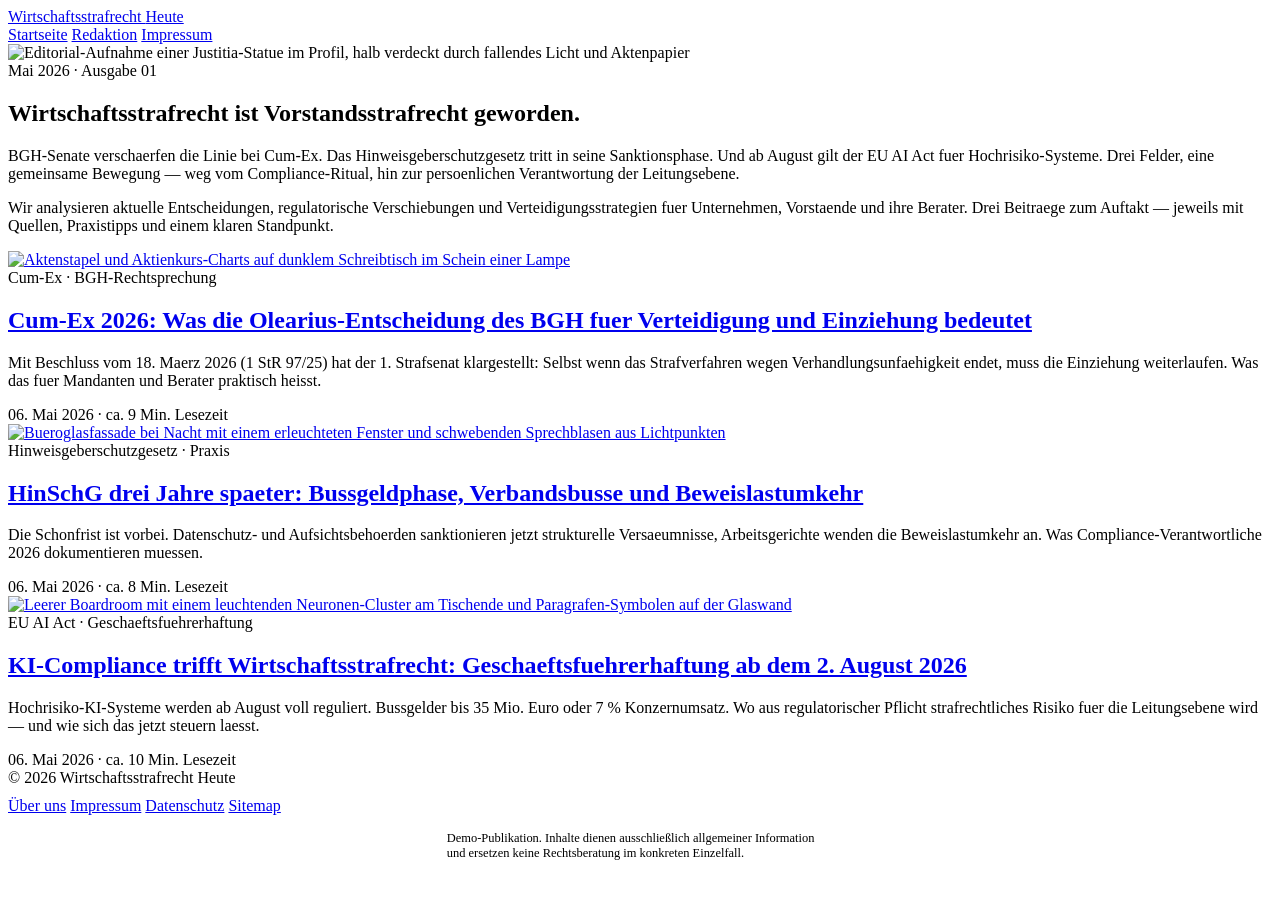
==== index.html @ bb045450 "fix: prefix absolute paths for GitHub Pages project URL" ====
<!doctype html>
<html lang="de">
<head>
<meta charset="utf-8">
<meta name="viewport" content="width=device-width,initial-scale=1">
<title>Wirtschaftsstrafrecht Heute &mdash; Analyse, Rechtsprechung und Compliance</title>
<meta name="description" content="Aktuelle Entwicklungen im Wirtschaftsstrafrecht: BGH-Rechtsprechung zu Cum-Ex, Hinweisgeberschutzgesetz in der Praxis, Geschaeftsfuehrerhaftung unter dem EU AI Act. Fundierte Analysen fuer Compliance, Verteidigung und Unternehmensleitung.">
<meta name="robots" content="index,follow,max-image-preview:large">
<meta name="author" content="Redaktion Wirtschaftsstrafrecht Heute">
<link rel="canonical" href="https://nichtagentur.github.io/wirtschaftsstrafrecht-heute/">
<link rel="stylesheet" href="/wirtschaftsstrafrecht-heute/assets/style.css">
<meta property="og:title" content="Wirtschaftsstrafrecht Heute &mdash; Analyse, Rechtsprechung und Compliance">
<meta property="og:description" content="Aktuelle Entwicklungen im Wirtschaftsstrafrecht: Cum-Ex, Hinweisgeberschutz, EU AI Act.">
<meta property="og:type" content="website">
<meta property="og:image" content="https://nichtagentur.github.io/wirtschaftsstrafrecht-heute/images/brand.jpg">
<meta property="og:locale" content="de_DE">
<meta name="twitter:card" content="summary_large_image">
<script type="application/ld+json">
{
  "@context":"https://schema.org",
  "@type":"Blog",
  "name":"Wirtschaftsstrafrecht Heute",
  "url":"https://nichtagentur.github.io/wirtschaftsstrafrecht-heute/",
  "description":"Aktuelle Analysen zu Wirtschaftsstrafrecht, Compliance und Unternehmensverteidigung im deutschsprachigen Raum.",
  "inLanguage":"de-DE",
  "publisher":{
    "@type":"Organization",
    "name":"Wirtschaftsstrafrecht Heute",
    "url":"https://nichtagentur.github.io/wirtschaftsstrafrecht-heute/"
  }
}
</script>
</head>
<body>
<header class="site">
  <a class="brand" href="/wirtschaftsstrafrecht-heute/">Wirtschaftsstrafrecht <span>Heute</span></a>
  <nav>
    <a href="/wirtschaftsstrafrecht-heute/">Startseite</a>
    <a href="/wirtschaftsstrafrecht-heute/about.html">Redaktion</a>
    <a href="/wirtschaftsstrafrecht-heute/impressum.html">Impressum</a>
  </nav>
</header>

<section class="hero">
  <img src="/wirtschaftsstrafrecht-heute/images/brand.jpg" alt="Editorial-Aufnahme einer Justitia-Statue im Profil, halb verdeckt durch fallendes Licht und Aktenpapier">
  <div class="overlay">
    <div class="kicker">Mai 2026 &middot; Ausgabe 01</div>
    <h1>Wirtschaftsstrafrecht ist Vorstandsstrafrecht geworden.</h1>
    <p class="lede">BGH-Senate verschaerfen die Linie bei Cum-Ex. Das Hinweisgeberschutzgesetz tritt in seine Sanktionsphase. Und ab August gilt der EU AI Act fuer Hochrisiko-Systeme. Drei Felder, eine gemeinsame Bewegung &mdash; weg vom Compliance-Ritual, hin zur persoenlichen Verantwortung der Leitungsebene.</p>
  </div>
</section>

<main>
  <div class="intro">
    <p>Wir analysieren aktuelle Entscheidungen, regulatorische Verschiebungen und Verteidigungsstrategien fuer Unternehmen, Vorstaende und ihre Berater. Drei Beitraege zum Auftakt &mdash; jeweils mit Quellen, Praxistipps und einem klaren Standpunkt.</p>
  </div>

  <section class="cards">
    <article class="card">
      <a class="thumb" href="/wirtschaftsstrafrecht-heute/articles/cum-ex-bgh-2026.html"><img src="/wirtschaftsstrafrecht-heute/images/cumex-sm.jpg" alt="Aktenstapel und Aktienkurs-Charts auf dunklem Schreibtisch im Schein einer Lampe"></a>
      <div class="body">
        <div class="topic">Cum-Ex &middot; BGH-Rechtsprechung</div>
        <h2><a href="/wirtschaftsstrafrecht-heute/articles/cum-ex-bgh-2026.html">Cum-Ex 2026: Was die Olearius-Entscheidung des BGH fuer Verteidigung und Einziehung bedeutet</a></h2>
        <p class="deck">Mit Beschluss vom 18. Maerz 2026 (1 StR 97/25) hat der 1. Strafsenat klargestellt: Selbst wenn das Strafverfahren wegen Verhandlungsunfaehigkeit endet, muss die Einziehung weiterlaufen. Was das fuer Mandanten und Berater praktisch heisst.</p>
        <div class="meta">06. Mai 2026 &middot; ca. 9 Min. Lesezeit</div>
      </div>
    </article>

    <article class="card">
      <a class="thumb" href="/wirtschaftsstrafrecht-heute/articles/hinweisgeberschutz-praxis-2026.html"><img src="/wirtschaftsstrafrecht-heute/images/hinsch-sm.jpg" alt="Bueroglasfassade bei Nacht mit einem erleuchteten Fenster und schwebenden Sprechblasen aus Lichtpunkten"></a>
      <div class="body">
        <div class="topic">Hinweisgeberschutzgesetz &middot; Praxis</div>
        <h2><a href="/wirtschaftsstrafrecht-heute/articles/hinweisgeberschutz-praxis-2026.html">HinSchG drei Jahre spaeter: Bussgeldphase, Verbandsbusse und Beweislastumkehr</a></h2>
        <p class="deck">Die Schonfrist ist vorbei. Datenschutz- und Aufsichtsbehoerden sanktionieren jetzt strukturelle Versaeumnisse, Arbeitsgerichte wenden die Beweislastumkehr an. Was Compliance-Verantwortliche 2026 dokumentieren muessen.</p>
        <div class="meta">06. Mai 2026 &middot; ca. 8 Min. Lesezeit</div>
      </div>
    </article>

    <article class="card">
      <a class="thumb" href="/wirtschaftsstrafrecht-heute/articles/ki-compliance-strafrecht-2026.html"><img src="/wirtschaftsstrafrecht-heute/images/ki-sm.jpg" alt="Leerer Boardroom mit einem leuchtenden Neuronen-Cluster am Tischende und Paragrafen-Symbolen auf der Glaswand"></a>
      <div class="body">
        <div class="topic">EU AI Act &middot; Geschaeftsfuehrerhaftung</div>
        <h2><a href="/wirtschaftsstrafrecht-heute/articles/ki-compliance-strafrecht-2026.html">KI-Compliance trifft Wirtschaftsstrafrecht: Geschaeftsfuehrerhaftung ab dem 2. August 2026</a></h2>
        <p class="deck">Hochrisiko-KI-Systeme werden ab August voll reguliert. Bussgelder bis 35 Mio. Euro oder 7 % Konzernumsatz. Wo aus regulatorischer Pflicht strafrechtliches Risiko fuer die Leitungsebene wird &mdash; und wie sich das jetzt steuern laesst.</p>
        <div class="meta">06. Mai 2026 &middot; ca. 10 Min. Lesezeit</div>
      </div>
    </article>
  </section>
</main>

<footer class="site">
  <div>&copy; 2026 Wirtschaftsstrafrecht Heute</div>
  <div style="margin-top:.6rem">
    <a href="/wirtschaftsstrafrecht-heute/about.html">&Uuml;ber uns</a>
    <a href="/wirtschaftsstrafrecht-heute/impressum.html">Impressum</a>
    <a href="/wirtschaftsstrafrecht-heute/datenschutz.html">Datenschutz</a>
    <a href="/wirtschaftsstrafrecht-heute/sitemap.xml">Sitemap</a>
  </div>
  <div style="margin-top:1rem;font-size:.78rem;max-width:62ch;margin-left:auto;margin-right:auto">
    Demo-Publikation. Inhalte dienen ausschlie&szlig;lich allgemeiner Information und ersetzen keine Rechtsberatung im konkreten Einzelfall.
  </div>
</footer>
</body>
</html>
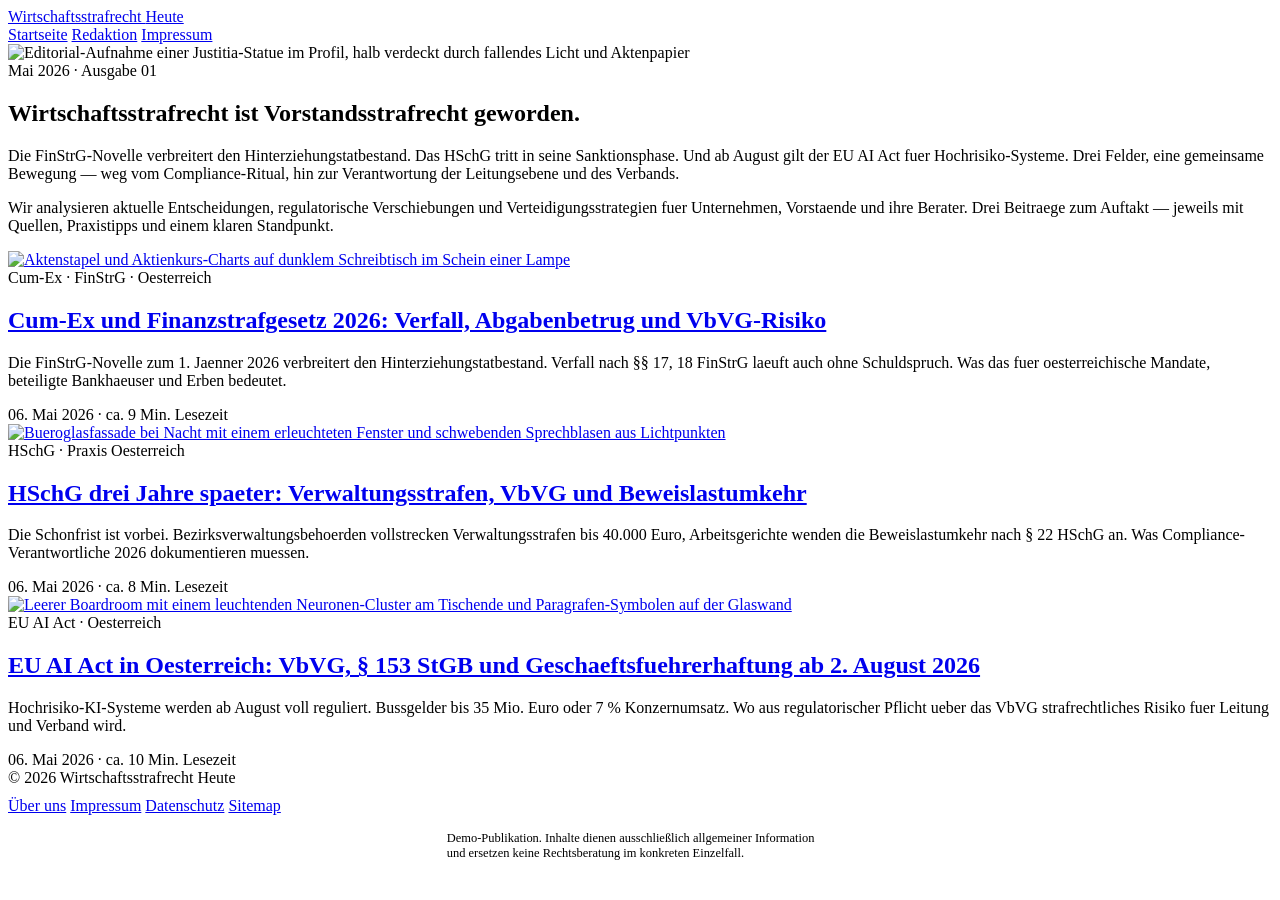
==== commit a893de20: "AT: rewrite all three articles for Austrian law (FinStrG, HSchG-AT, VbVG, RTR/KI-Servicestelle)" ====
--- a/index.html
+++ b/index.html
@@ -1,16 +1,16 @@
 <!doctype html>
-<html lang="de">
+<html lang="de-AT">
 <head>
 <meta charset="utf-8">
 <meta name="viewport" content="width=device-width,initial-scale=1">
 <title>Wirtschaftsstrafrecht Heute &mdash; Analyse, Rechtsprechung und Compliance</title>
-<meta name="description" content="Aktuelle Entwicklungen im Wirtschaftsstrafrecht: BGH-Rechtsprechung zu Cum-Ex, Hinweisgeberschutzgesetz in der Praxis, Geschaeftsfuehrerhaftung unter dem EU AI Act. Fundierte Analysen fuer Compliance, Verteidigung und Unternehmensleitung.">
+<meta name="description" content="Aktuelle Entwicklungen im oesterreichischen Wirtschaftsstrafrecht: Cum-Ex und FinStrG-Novelle 2026, HinweisgeberInnenschutzgesetz in der Praxis, Geschaeftsfuehrerhaftung unter dem EU AI Act und VbVG. Fundierte Analysen fuer Compliance, Verteidigung und Unternehmensleitung.">
 <meta name="robots" content="index,follow,max-image-preview:large">
 <meta name="author" content="Redaktion Wirtschaftsstrafrecht Heute">
 <link rel="canonical" href="https://nichtagentur.github.io/wirtschaftsstrafrecht-heute/">
 <link rel="stylesheet" href="/wirtschaftsstrafrecht-heute/assets/style.css">
-<meta property="og:title" content="Wirtschaftsstrafrecht Heute &mdash; Analyse, Rechtsprechung und Compliance">
-<meta property="og:description" content="Aktuelle Entwicklungen im Wirtschaftsstrafrecht: Cum-Ex, Hinweisgeberschutz, EU AI Act.">
+<meta property="og:title" content="Wirtschaftsstrafrecht Heute &mdash; Oesterreich, Analyse, Rechtsprechung, Compliance">
+<meta property="og:description" content="Aktuelle Entwicklungen im oesterreichischen Wirtschaftsstrafrecht: Cum-Ex und FinStrG, HSchG, EU AI Act und VbVG.">
 <meta property="og:type" content="website">
 <meta property="og:image" content="https://nichtagentur.github.io/wirtschaftsstrafrecht-heute/images/brand.jpg">
 <meta property="og:locale" content="de_DE">
@@ -21,8 +21,8 @@
   "@type":"Blog",
   "name":"Wirtschaftsstrafrecht Heute",
   "url":"https://nichtagentur.github.io/wirtschaftsstrafrecht-heute/",
-  "description":"Aktuelle Analysen zu Wirtschaftsstrafrecht, Compliance und Unternehmensverteidigung im deutschsprachigen Raum.",
-  "inLanguage":"de-DE",
+  "description":"Aktuelle Analysen zum oesterreichischen Wirtschaftsstrafrecht, zur Compliance-Praxis und Unternehmensverteidigung.",
+  "inLanguage":"de-AT",
   "publisher":{
     "@type":"Organization",
     "name":"Wirtschaftsstrafrecht Heute",
@@ -46,7 +46,7 @@
   <div class="overlay">
     <div class="kicker">Mai 2026 &middot; Ausgabe 01</div>
     <h1>Wirtschaftsstrafrecht ist Vorstandsstrafrecht geworden.</h1>
-    <p class="lede">BGH-Senate verschaerfen die Linie bei Cum-Ex. Das Hinweisgeberschutzgesetz tritt in seine Sanktionsphase. Und ab August gilt der EU AI Act fuer Hochrisiko-Systeme. Drei Felder, eine gemeinsame Bewegung &mdash; weg vom Compliance-Ritual, hin zur persoenlichen Verantwortung der Leitungsebene.</p>
+    <p class="lede">Die FinStrG-Novelle verbreitert den Hinterziehungstatbestand. Das HSchG tritt in seine Sanktionsphase. Und ab August gilt der EU AI Act fuer Hochrisiko-Systeme. Drei Felder, eine gemeinsame Bewegung &mdash; weg vom Compliance-Ritual, hin zur Verantwortung der Leitungsebene und des Verbands.</p>
   </div>
 </section>
 
@@ -59,9 +59,9 @@
     <article class="card">
       <a class="thumb" href="/wirtschaftsstrafrecht-heute/articles/cum-ex-bgh-2026.html"><img src="/wirtschaftsstrafrecht-heute/images/cumex-sm.jpg" alt="Aktenstapel und Aktienkurs-Charts auf dunklem Schreibtisch im Schein einer Lampe"></a>
       <div class="body">
-        <div class="topic">Cum-Ex &middot; BGH-Rechtsprechung</div>
-        <h2><a href="/wirtschaftsstrafrecht-heute/articles/cum-ex-bgh-2026.html">Cum-Ex 2026: Was die Olearius-Entscheidung des BGH fuer Verteidigung und Einziehung bedeutet</a></h2>
-        <p class="deck">Mit Beschluss vom 18. Maerz 2026 (1 StR 97/25) hat der 1. Strafsenat klargestellt: Selbst wenn das Strafverfahren wegen Verhandlungsunfaehigkeit endet, muss die Einziehung weiterlaufen. Was das fuer Mandanten und Berater praktisch heisst.</p>
+        <div class="topic">Cum-Ex &middot; FinStrG &middot; Oesterreich</div>
+        <h2><a href="/wirtschaftsstrafrecht-heute/articles/cum-ex-bgh-2026.html">Cum-Ex und Finanzstrafgesetz 2026: Verfall, Abgabenbetrug und VbVG-Risiko</a></h2>
+        <p class="deck">Die FinStrG-Novelle zum 1. Jaenner 2026 verbreitert den Hinterziehungstatbestand. Verfall nach &sect;&sect; 17, 18 FinStrG laeuft auch ohne Schuldspruch. Was das fuer oesterreichische Mandate, beteiligte Bankhaeuser und Erben bedeutet.</p>
         <div class="meta">06. Mai 2026 &middot; ca. 9 Min. Lesezeit</div>
       </div>
     </article>
@@ -69,9 +69,9 @@
     <article class="card">
       <a class="thumb" href="/wirtschaftsstrafrecht-heute/articles/hinweisgeberschutz-praxis-2026.html"><img src="/wirtschaftsstrafrecht-heute/images/hinsch-sm.jpg" alt="Bueroglasfassade bei Nacht mit einem erleuchteten Fenster und schwebenden Sprechblasen aus Lichtpunkten"></a>
       <div class="body">
-        <div class="topic">Hinweisgeberschutzgesetz &middot; Praxis</div>
-        <h2><a href="/wirtschaftsstrafrecht-heute/articles/hinweisgeberschutz-praxis-2026.html">HinSchG drei Jahre spaeter: Bussgeldphase, Verbandsbusse und Beweislastumkehr</a></h2>
-        <p class="deck">Die Schonfrist ist vorbei. Datenschutz- und Aufsichtsbehoerden sanktionieren jetzt strukturelle Versaeumnisse, Arbeitsgerichte wenden die Beweislastumkehr an. Was Compliance-Verantwortliche 2026 dokumentieren muessen.</p>
+        <div class="topic">HSchG &middot; Praxis Oesterreich</div>
+        <h2><a href="/wirtschaftsstrafrecht-heute/articles/hinweisgeberschutz-praxis-2026.html">HSchG drei Jahre spaeter: Verwaltungsstrafen, VbVG und Beweislastumkehr</a></h2>
+        <p class="deck">Die Schonfrist ist vorbei. Bezirksverwaltungsbehoerden vollstrecken Verwaltungsstrafen bis 40.000 Euro, Arbeitsgerichte wenden die Beweislastumkehr nach &sect; 22 HSchG an. Was Compliance-Verantwortliche 2026 dokumentieren muessen.</p>
         <div class="meta">06. Mai 2026 &middot; ca. 8 Min. Lesezeit</div>
       </div>
     </article>
@@ -79,9 +79,9 @@
     <article class="card">
       <a class="thumb" href="/wirtschaftsstrafrecht-heute/articles/ki-compliance-strafrecht-2026.html"><img src="/wirtschaftsstrafrecht-heute/images/ki-sm.jpg" alt="Leerer Boardroom mit einem leuchtenden Neuronen-Cluster am Tischende und Paragrafen-Symbolen auf der Glaswand"></a>
       <div class="body">
-        <div class="topic">EU AI Act &middot; Geschaeftsfuehrerhaftung</div>
-        <h2><a href="/wirtschaftsstrafrecht-heute/articles/ki-compliance-strafrecht-2026.html">KI-Compliance trifft Wirtschaftsstrafrecht: Geschaeftsfuehrerhaftung ab dem 2. August 2026</a></h2>
-        <p class="deck">Hochrisiko-KI-Systeme werden ab August voll reguliert. Bussgelder bis 35 Mio. Euro oder 7 % Konzernumsatz. Wo aus regulatorischer Pflicht strafrechtliches Risiko fuer die Leitungsebene wird &mdash; und wie sich das jetzt steuern laesst.</p>
+        <div class="topic">EU AI Act &middot; Oesterreich</div>
+        <h2><a href="/wirtschaftsstrafrecht-heute/articles/ki-compliance-strafrecht-2026.html">EU AI Act in Oesterreich: VbVG, &sect; 153 StGB und Geschaeftsfuehrerhaftung ab 2. August 2026</a></h2>
+        <p class="deck">Hochrisiko-KI-Systeme werden ab August voll reguliert. Bussgelder bis 35 Mio. Euro oder 7 % Konzernumsatz. Wo aus regulatorischer Pflicht ueber das VbVG strafrechtliches Risiko fuer Leitung und Verband wird.</p>
         <div class="meta">06. Mai 2026 &middot; ca. 10 Min. Lesezeit</div>
       </div>
     </article>
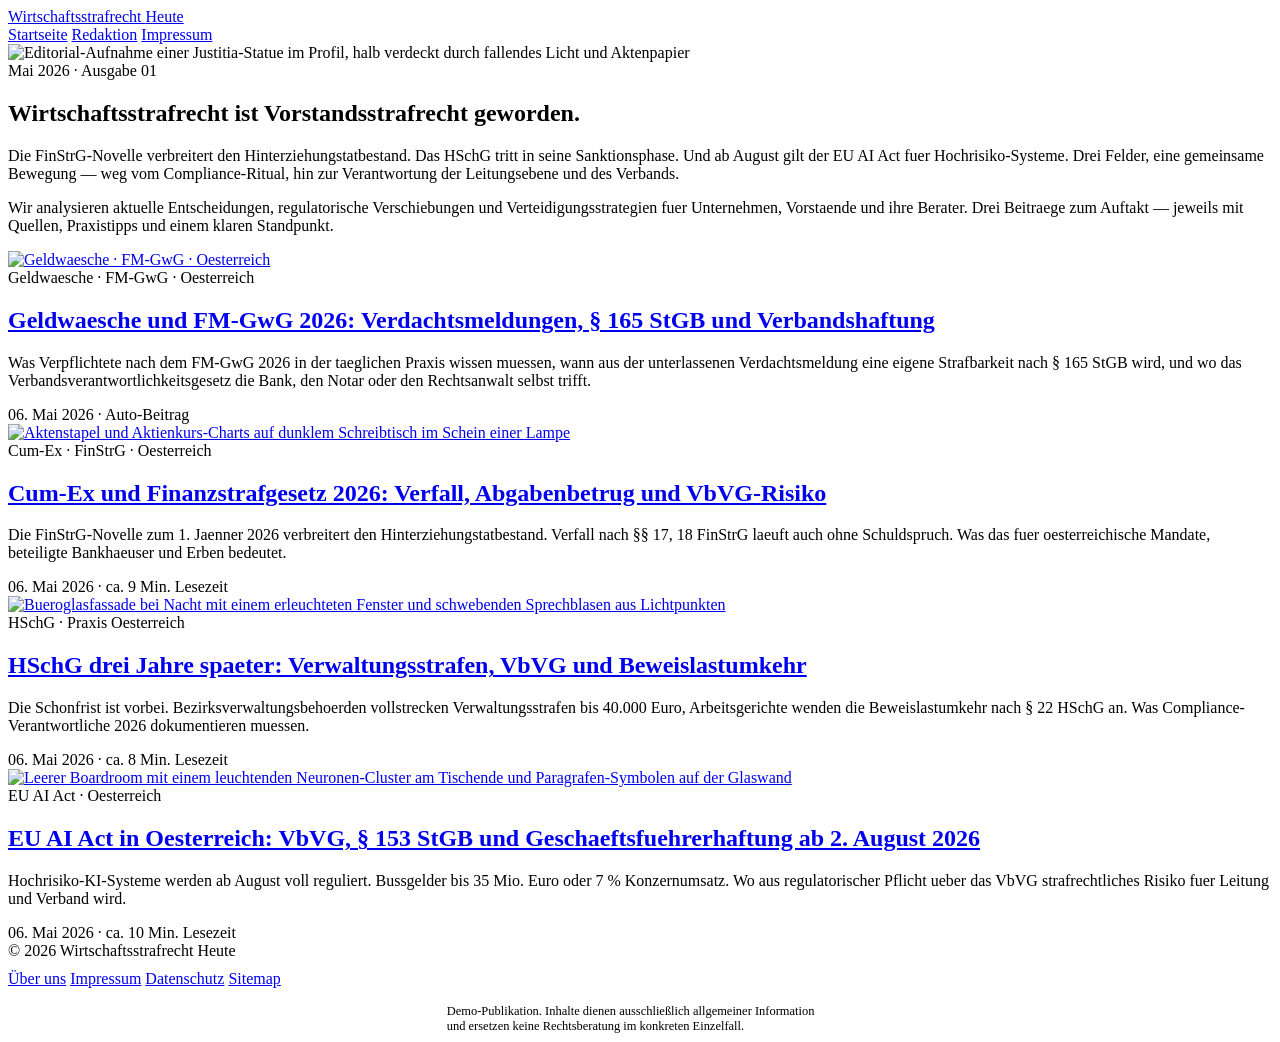
==== commit 6aa7d40a: "auto: Geldwaesche und FM-GwG 2026: Verdachtsmeldungen, Paragraf 165 StGB und Verbandsh" ====
--- a/index.html
+++ b/index.html
@@ -57,6 +57,16 @@
 
   <section class="cards">
     <article class="card">
+      <a class="thumb" href="/wirtschaftsstrafrecht-heute/articles/geldwaesche-fmgwg-2026.html"><img src="/wirtschaftsstrafrecht-heute/images/geldwaesche-fmgwg-2026-sm.jpg" alt="Geldwaesche &middot; FM-GwG &middot; Oesterreich"></a>
+      <div class="body">
+        <div class="topic">Geldwaesche &middot; FM-GwG &middot; Oesterreich</div>
+        <h2><a href="/wirtschaftsstrafrecht-heute/articles/geldwaesche-fmgwg-2026.html">Geldwaesche und FM-GwG 2026: Verdachtsmeldungen, &sect; 165 StGB und Verbandshaftung</a></h2>
+        <p class="deck">Was Verpflichtete nach dem FM-GwG 2026 in der taeglichen Praxis wissen muessen, wann aus der unterlassenen Verdachtsmeldung eine eigene Strafbarkeit nach &sect; 165 StGB wird, und wo das Verbandsverantwortlichkeitsgesetz die Bank, den Notar oder den Rechtsanwalt selbst trifft.</p>
+        <div class="meta">06. Mai 2026 &middot; Auto-Beitrag</div>
+      </div>
+    </article>
+
+    <article class="card">
       <a class="thumb" href="/wirtschaftsstrafrecht-heute/articles/cum-ex-bgh-2026.html"><img src="/wirtschaftsstrafrecht-heute/images/cumex-sm.jpg" alt="Aktenstapel und Aktienkurs-Charts auf dunklem Schreibtisch im Schein einer Lampe"></a>
       <div class="body">
         <div class="topic">Cum-Ex &middot; FinStrG &middot; Oesterreich</div>
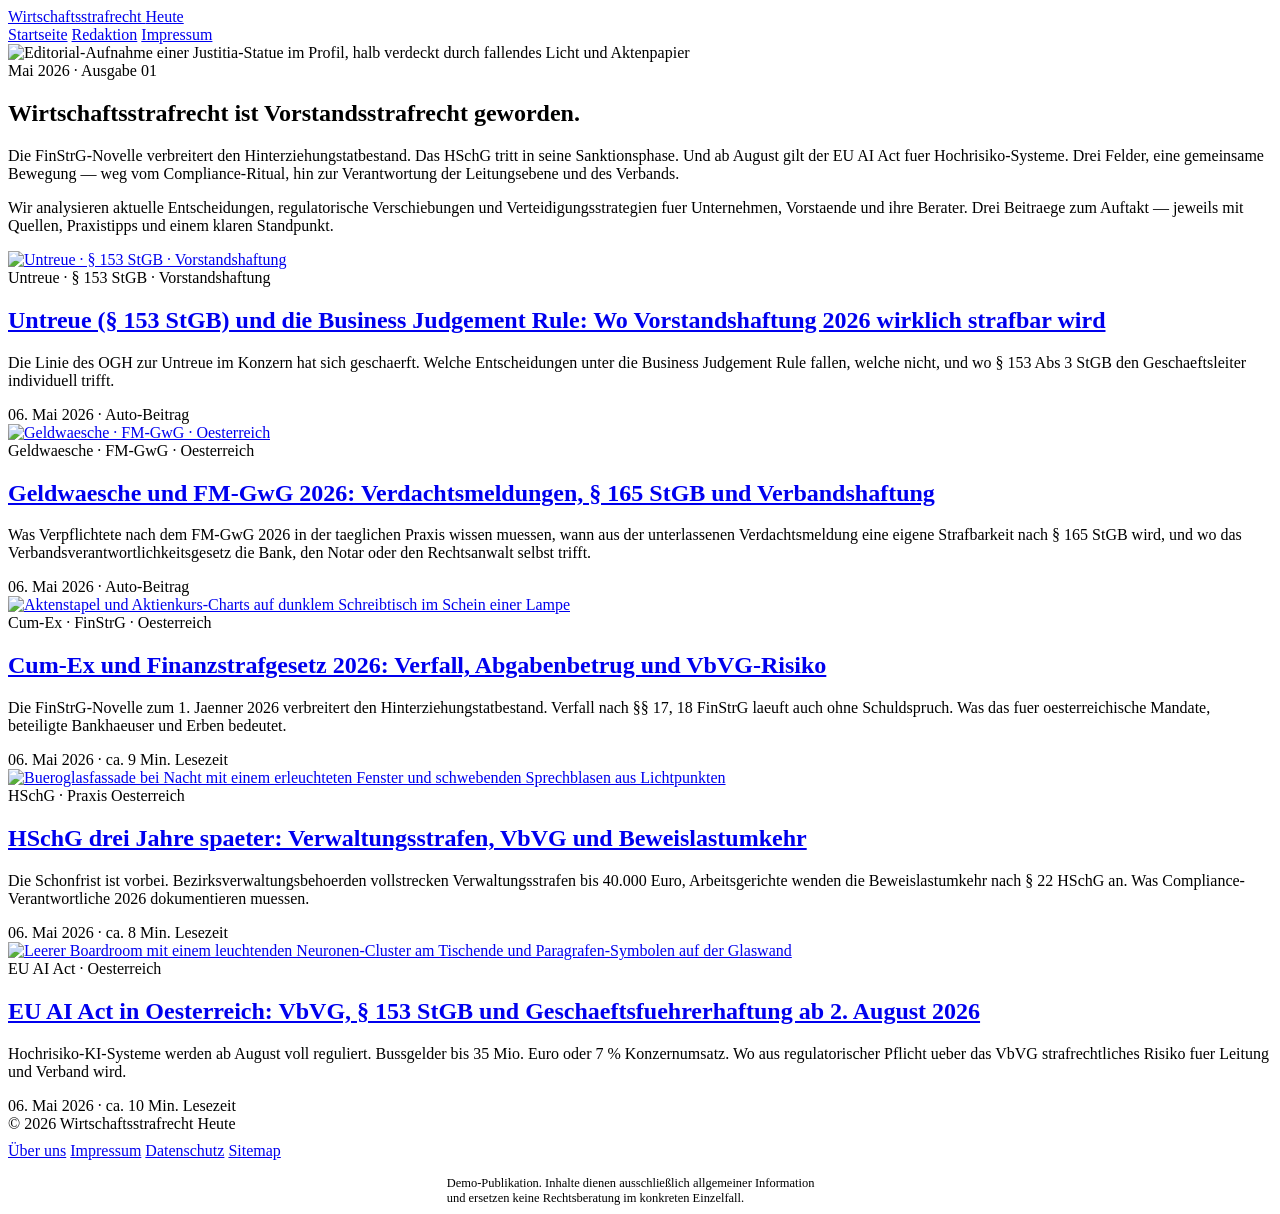
==== commit d2154c5a: "auto: Untreue (Paragraf 153 StGB) und die Business Judgement Rule: Wo Vorstandshaftung" ====
--- a/index.html
+++ b/index.html
@@ -57,6 +57,16 @@
 
   <section class="cards">
     <article class="card">
+      <a class="thumb" href="/wirtschaftsstrafrecht-heute/articles/untreue-153-stgb-2026.html"><img src="/wirtschaftsstrafrecht-heute/images/untreue-153-stgb-2026-sm.jpg" alt="Untreue &middot; &sect; 153 StGB &middot; Vorstandshaftung"></a>
+      <div class="body">
+        <div class="topic">Untreue &middot; &sect; 153 StGB &middot; Vorstandshaftung</div>
+        <h2><a href="/wirtschaftsstrafrecht-heute/articles/untreue-153-stgb-2026.html">Untreue (&sect; 153 StGB) und die Business Judgement Rule: Wo Vorstandshaftung 2026 wirklich strafbar wird</a></h2>
+        <p class="deck">Die Linie des OGH zur Untreue im Konzern hat sich geschaerft. Welche Entscheidungen unter die Business Judgement Rule fallen, welche nicht, und wo &sect; 153 Abs 3 StGB den Geschaeftsleiter individuell trifft.</p>
+        <div class="meta">06. Mai 2026 &middot; Auto-Beitrag</div>
+      </div>
+    </article>
+
+    <article class="card">
       <a class="thumb" href="/wirtschaftsstrafrecht-heute/articles/geldwaesche-fmgwg-2026.html"><img src="/wirtschaftsstrafrecht-heute/images/geldwaesche-fmgwg-2026-sm.jpg" alt="Geldwaesche &middot; FM-GwG &middot; Oesterreich"></a>
       <div class="body">
         <div class="topic">Geldwaesche &middot; FM-GwG &middot; Oesterreich</div>
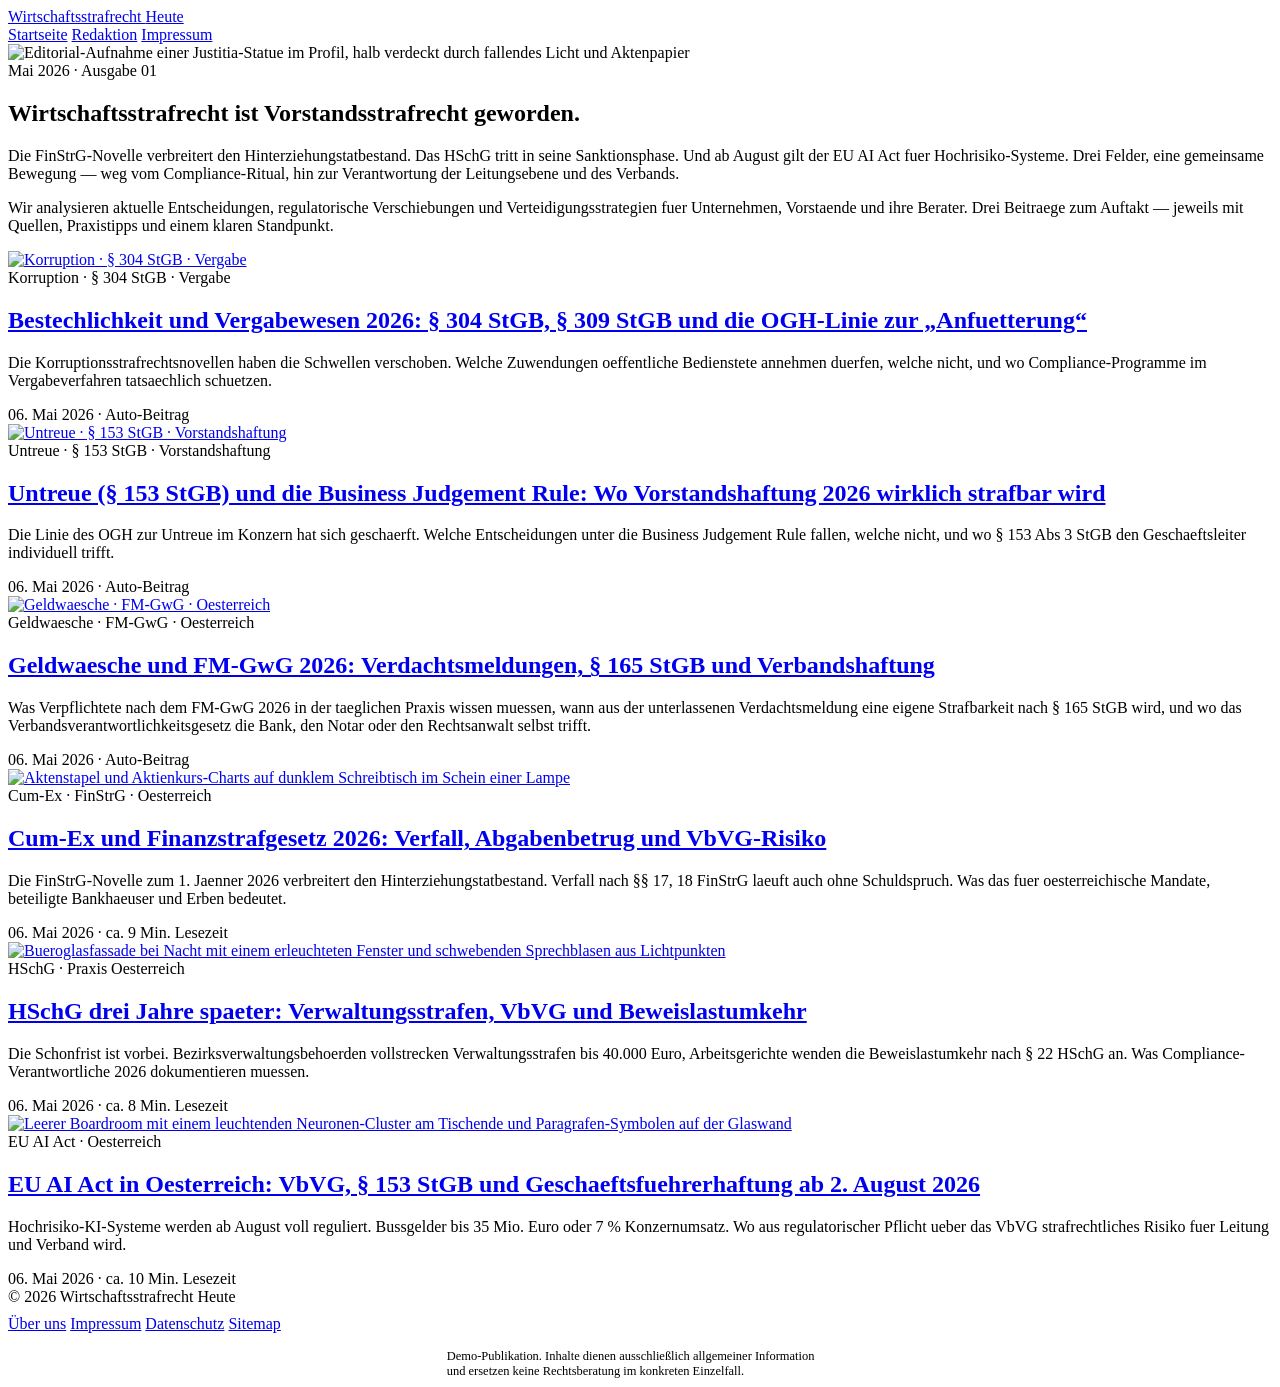
==== commit 8ea0fd05: "auto: Bestechlichkeit und Vergabewesen 2026: Paragraf 304 StGB, Paragraf 309 StGB und" ====
--- a/index.html
+++ b/index.html
@@ -56,6 +56,16 @@
   </div>
 
   <section class="cards">
+    <article class="card">
+      <a class="thumb" href="/wirtschaftsstrafrecht-heute/articles/korruption-304-stgb-vergabe-2026.html"><img src="/wirtschaftsstrafrecht-heute/images/korruption-304-stgb-vergabe-2026-sm.jpg" alt="Korruption &middot; &sect; 304 StGB &middot; Vergabe"></a>
+      <div class="body">
+        <div class="topic">Korruption &middot; &sect; 304 StGB &middot; Vergabe</div>
+        <h2><a href="/wirtschaftsstrafrecht-heute/articles/korruption-304-stgb-vergabe-2026.html">Bestechlichkeit und Vergabewesen 2026: &sect; 304 StGB, &sect; 309 StGB und die OGH-Linie zur &bdquo;Anfuetterung&ldquo;</a></h2>
+        <p class="deck">Die Korruptionsstrafrechtsnovellen haben die Schwellen verschoben. Welche Zuwendungen oeffentliche Bedienstete annehmen duerfen, welche nicht, und wo Compliance-Programme im Vergabeverfahren tatsaechlich schuetzen.</p>
+        <div class="meta">06. Mai 2026 &middot; Auto-Beitrag</div>
+      </div>
+    </article>
+
     <article class="card">
       <a class="thumb" href="/wirtschaftsstrafrecht-heute/articles/untreue-153-stgb-2026.html"><img src="/wirtschaftsstrafrecht-heute/images/untreue-153-stgb-2026-sm.jpg" alt="Untreue &middot; &sect; 153 StGB &middot; Vorstandshaftung"></a>
       <div class="body">
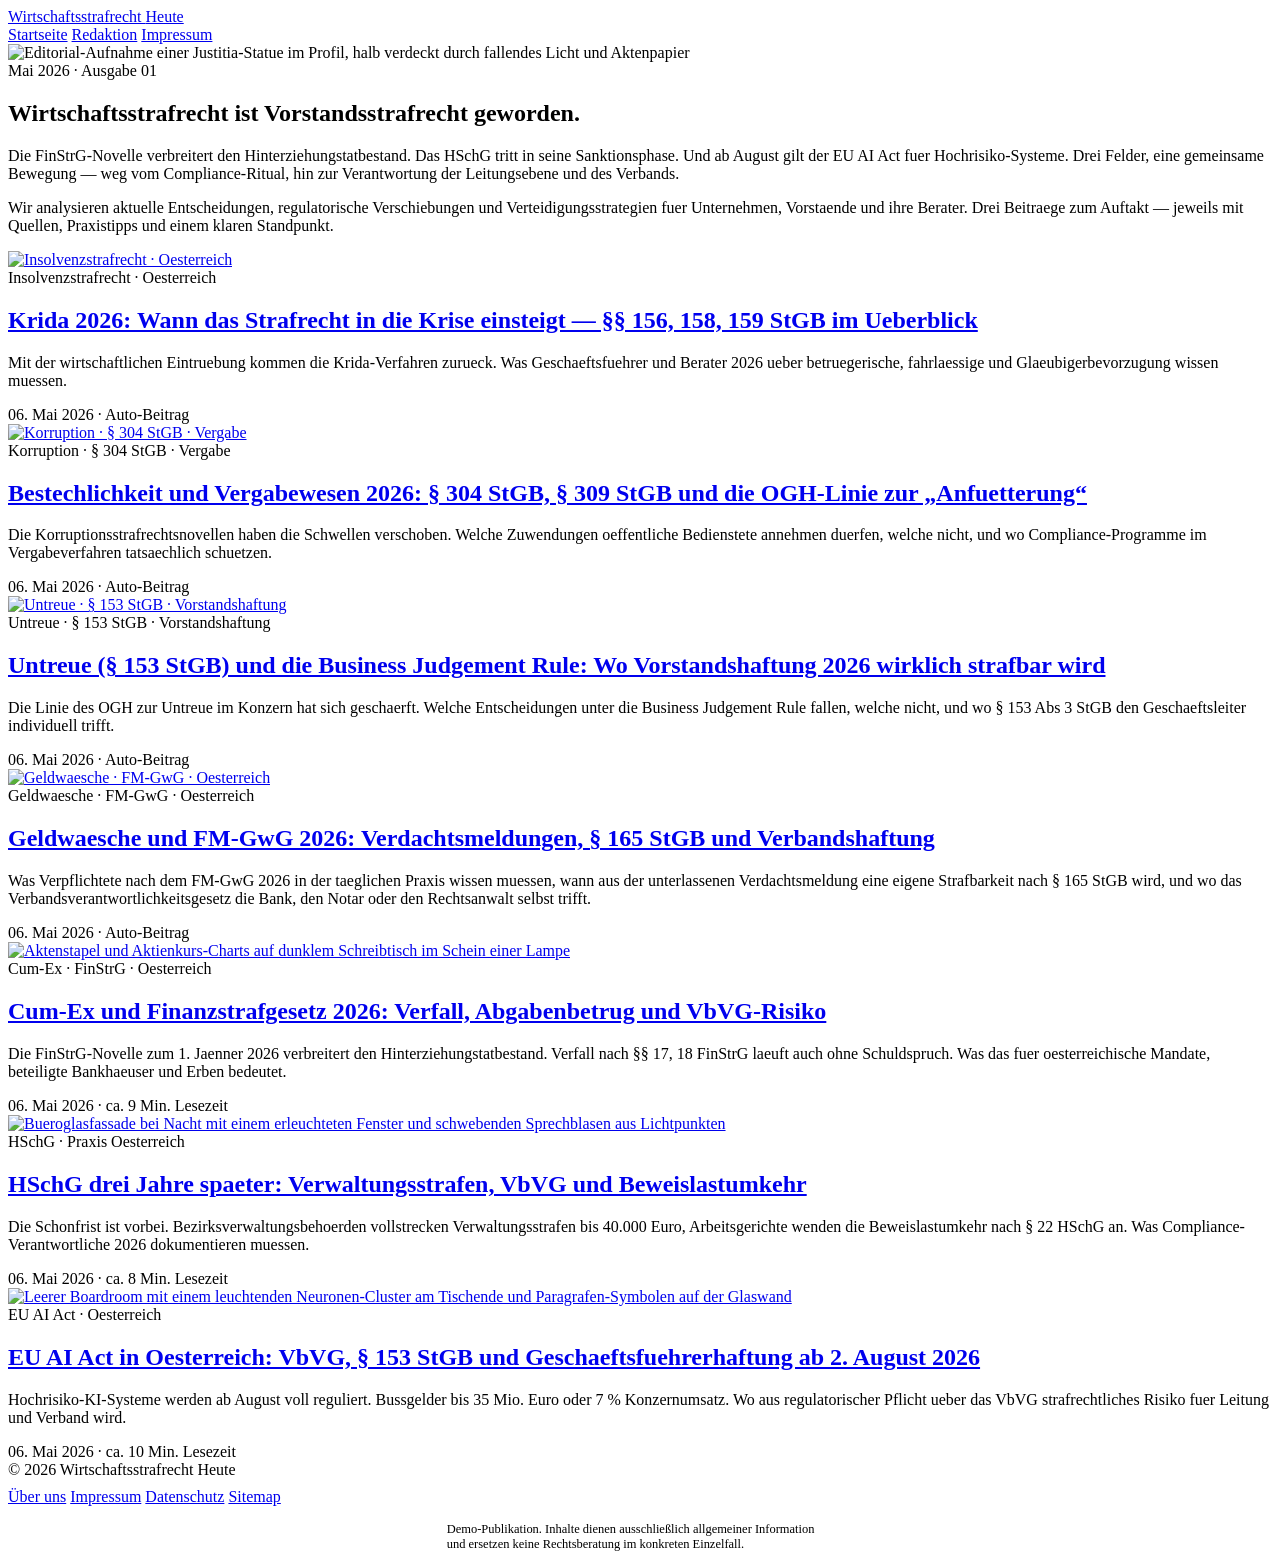
==== commit 2fe74045: "auto: Krida 2026: Wann das Strafrecht in die Krise einsteigt - ParagrafParagraf 156, 1" ====
--- a/index.html
+++ b/index.html
@@ -56,6 +56,16 @@
   </div>
 
   <section class="cards">
+    <article class="card">
+      <a class="thumb" href="/wirtschaftsstrafrecht-heute/articles/krida-156-stgb-2026.html"><img src="/wirtschaftsstrafrecht-heute/images/krida-156-stgb-2026-sm.jpg" alt="Insolvenzstrafrecht &middot; Oesterreich"></a>
+      <div class="body">
+        <div class="topic">Insolvenzstrafrecht &middot; Oesterreich</div>
+        <h2><a href="/wirtschaftsstrafrecht-heute/articles/krida-156-stgb-2026.html">Krida 2026: Wann das Strafrecht in die Krise einsteigt &mdash; &sect;&sect; 156, 158, 159 StGB im Ueberblick</a></h2>
+        <p class="deck">Mit der wirtschaftlichen Eintruebung kommen die Krida-Verfahren zurueck. Was Geschaeftsfuehrer und Berater 2026 ueber betruegerische, fahrlaessige und Glaeubigerbevorzugung wissen muessen.</p>
+        <div class="meta">06. Mai 2026 &middot; Auto-Beitrag</div>
+      </div>
+    </article>
+
     <article class="card">
       <a class="thumb" href="/wirtschaftsstrafrecht-heute/articles/korruption-304-stgb-vergabe-2026.html"><img src="/wirtschaftsstrafrecht-heute/images/korruption-304-stgb-vergabe-2026-sm.jpg" alt="Korruption &middot; &sect; 304 StGB &middot; Vergabe"></a>
       <div class="body">
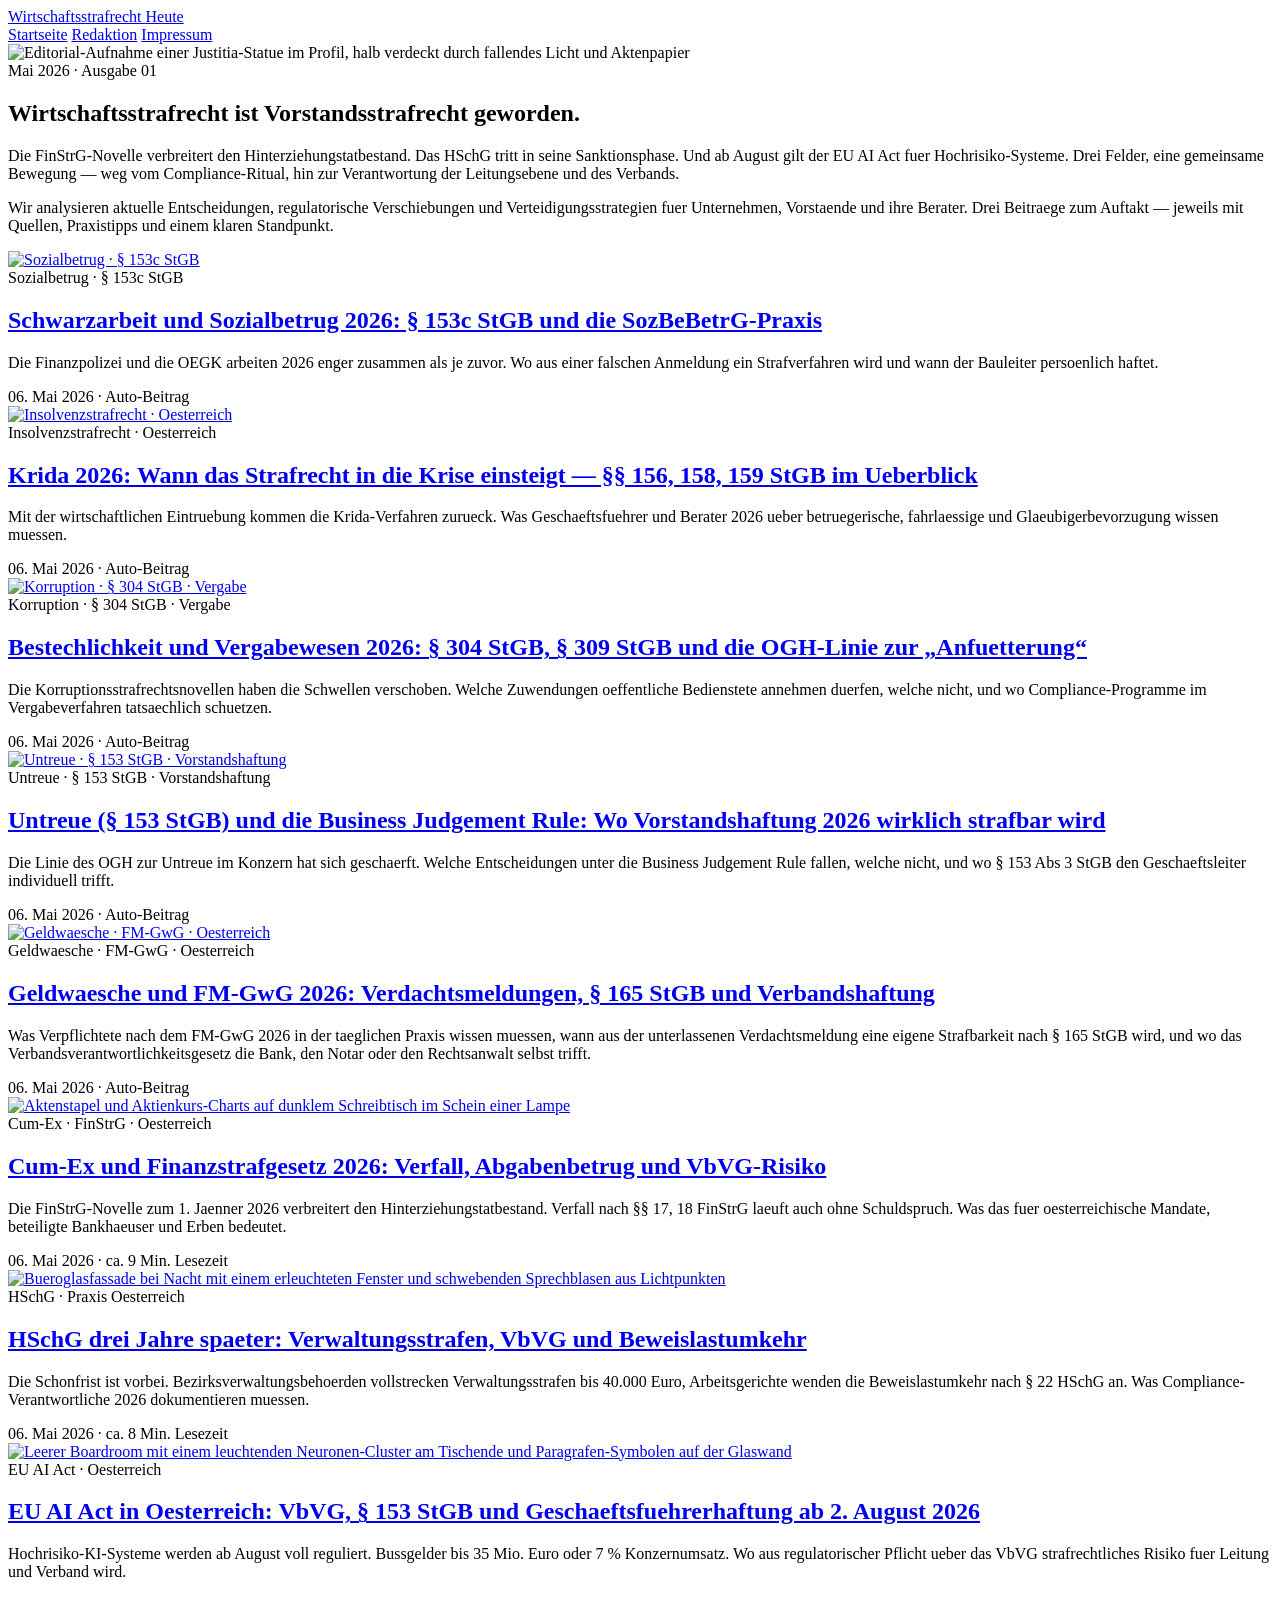
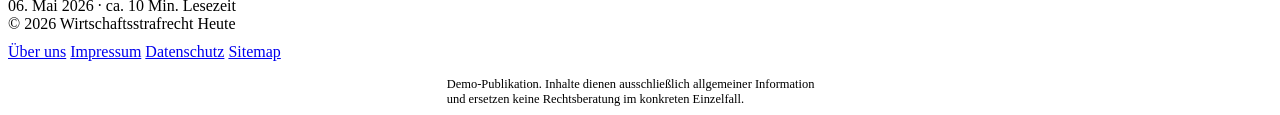
==== commit 48821094: "auto: Schwarzarbeit und Sozialbetrug 2026: Paragraf 153c StGB und die SozBeBetrG-Praxi" ====
--- a/index.html
+++ b/index.html
@@ -56,6 +56,16 @@
   </div>
 
   <section class="cards">
+    <article class="card">
+      <a class="thumb" href="/wirtschaftsstrafrecht-heute/articles/schwarzarbeit-153c-stgb-2026.html"><img src="/wirtschaftsstrafrecht-heute/images/schwarzarbeit-153c-stgb-2026-sm.jpg" alt="Sozialbetrug &middot; &sect; 153c StGB"></a>
+      <div class="body">
+        <div class="topic">Sozialbetrug &middot; &sect; 153c StGB</div>
+        <h2><a href="/wirtschaftsstrafrecht-heute/articles/schwarzarbeit-153c-stgb-2026.html">Schwarzarbeit und Sozialbetrug 2026: &sect; 153c StGB und die SozBeBetrG-Praxis</a></h2>
+        <p class="deck">Die Finanzpolizei und die OEGK arbeiten 2026 enger zusammen als je zuvor. Wo aus einer falschen Anmeldung ein Strafverfahren wird und wann der Bauleiter persoenlich haftet.</p>
+        <div class="meta">06. Mai 2026 &middot; Auto-Beitrag</div>
+      </div>
+    </article>
+
     <article class="card">
       <a class="thumb" href="/wirtschaftsstrafrecht-heute/articles/krida-156-stgb-2026.html"><img src="/wirtschaftsstrafrecht-heute/images/krida-156-stgb-2026-sm.jpg" alt="Insolvenzstrafrecht &middot; Oesterreich"></a>
       <div class="body">
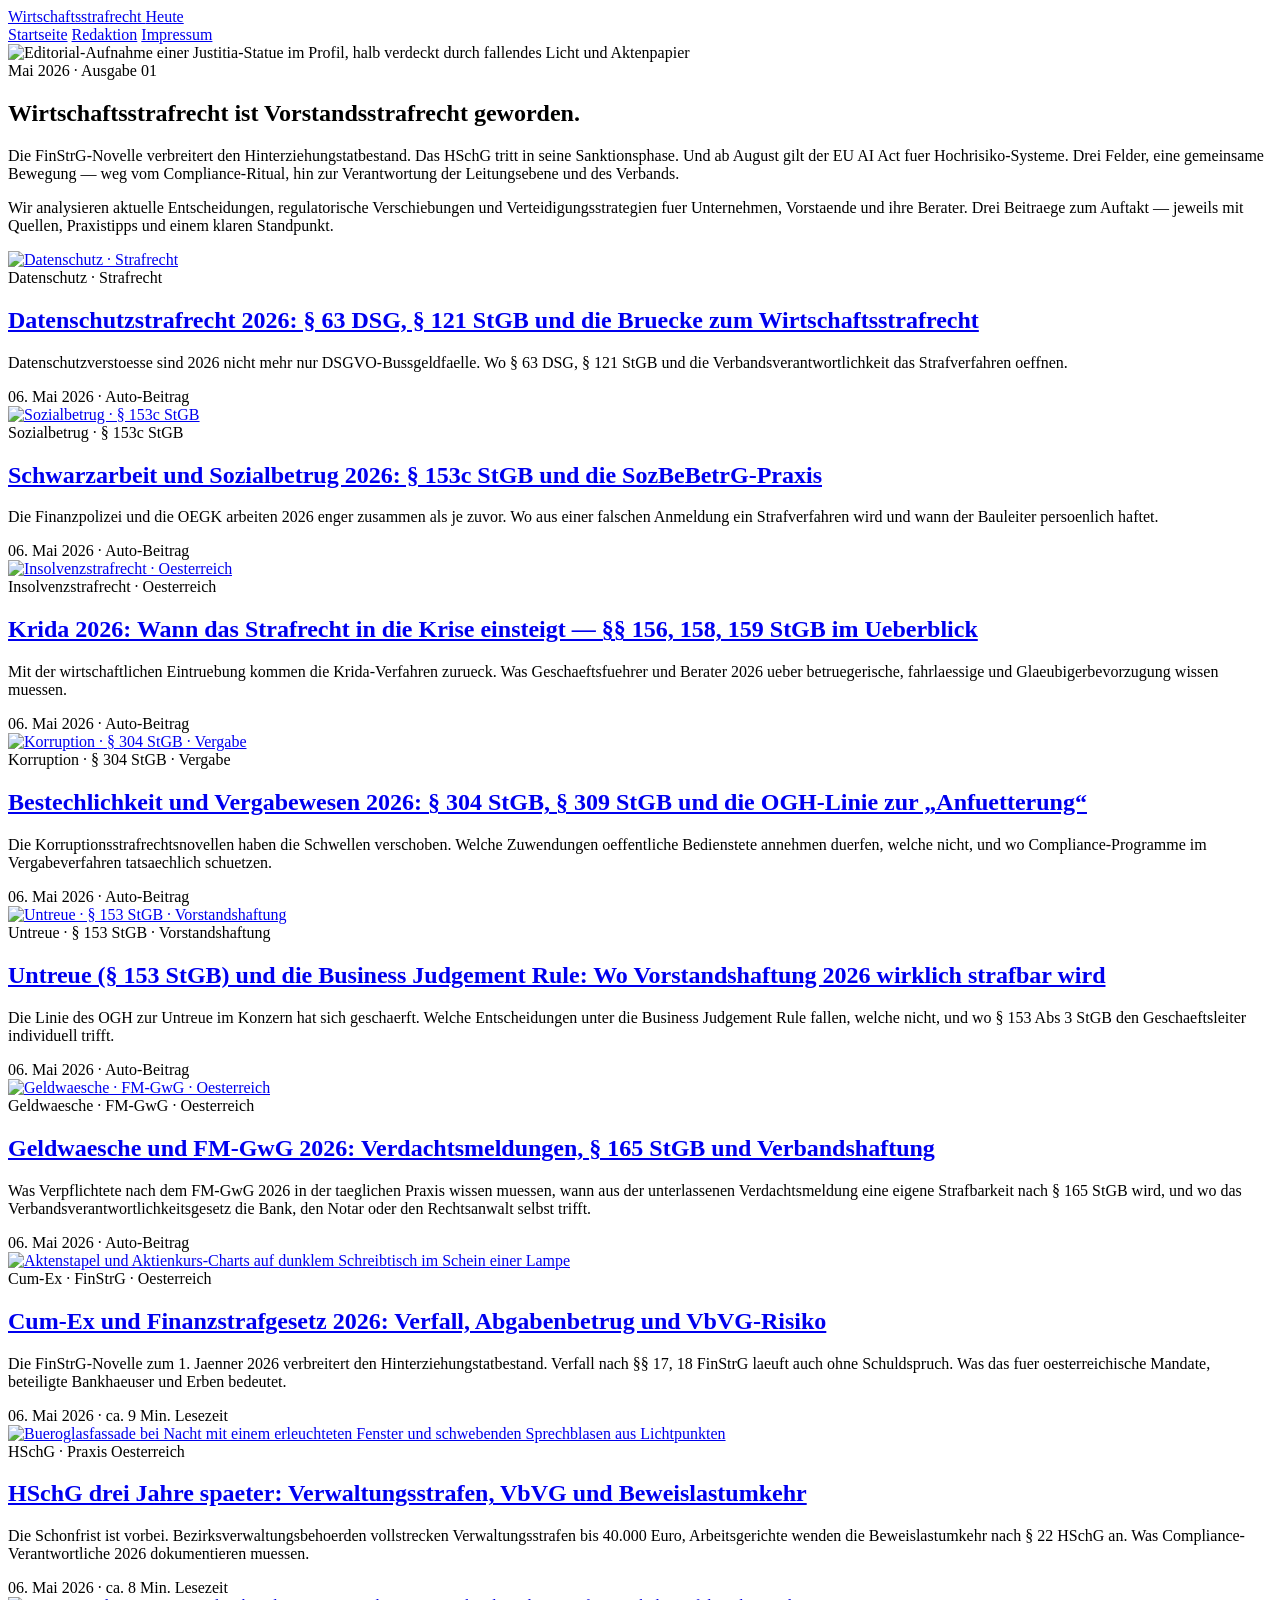
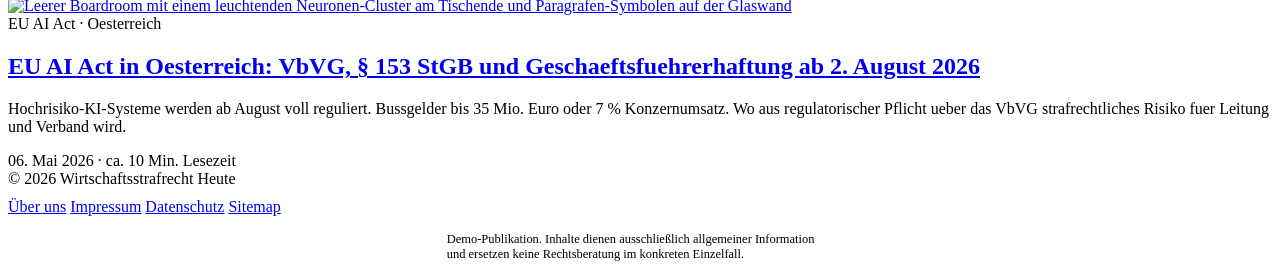
==== commit c02e9895: "auto: Datenschutzstrafrecht 2026: Paragraf 63 DSG, Paragraf 121 StGB und die Bruecke z" ====
--- a/index.html
+++ b/index.html
@@ -56,6 +56,16 @@
   </div>
 
   <section class="cards">
+    <article class="card">
+      <a class="thumb" href="/wirtschaftsstrafrecht-heute/articles/datenschutzstrafrecht-2026.html"><img src="/wirtschaftsstrafrecht-heute/images/datenschutzstrafrecht-2026-sm.jpg" alt="Datenschutz &middot; Strafrecht"></a>
+      <div class="body">
+        <div class="topic">Datenschutz &middot; Strafrecht</div>
+        <h2><a href="/wirtschaftsstrafrecht-heute/articles/datenschutzstrafrecht-2026.html">Datenschutzstrafrecht 2026: &sect; 63 DSG, &sect; 121 StGB und die Bruecke zum Wirtschaftsstrafrecht</a></h2>
+        <p class="deck">Datenschutzverstoesse sind 2026 nicht mehr nur DSGVO-Bussgeldfaelle. Wo &sect; 63 DSG, &sect; 121 StGB und die Verbandsverantwortlichkeit das Strafverfahren oeffnen.</p>
+        <div class="meta">06. Mai 2026 &middot; Auto-Beitrag</div>
+      </div>
+    </article>
+
     <article class="card">
       <a class="thumb" href="/wirtschaftsstrafrecht-heute/articles/schwarzarbeit-153c-stgb-2026.html"><img src="/wirtschaftsstrafrecht-heute/images/schwarzarbeit-153c-stgb-2026-sm.jpg" alt="Sozialbetrug &middot; &sect; 153c StGB"></a>
       <div class="body">
